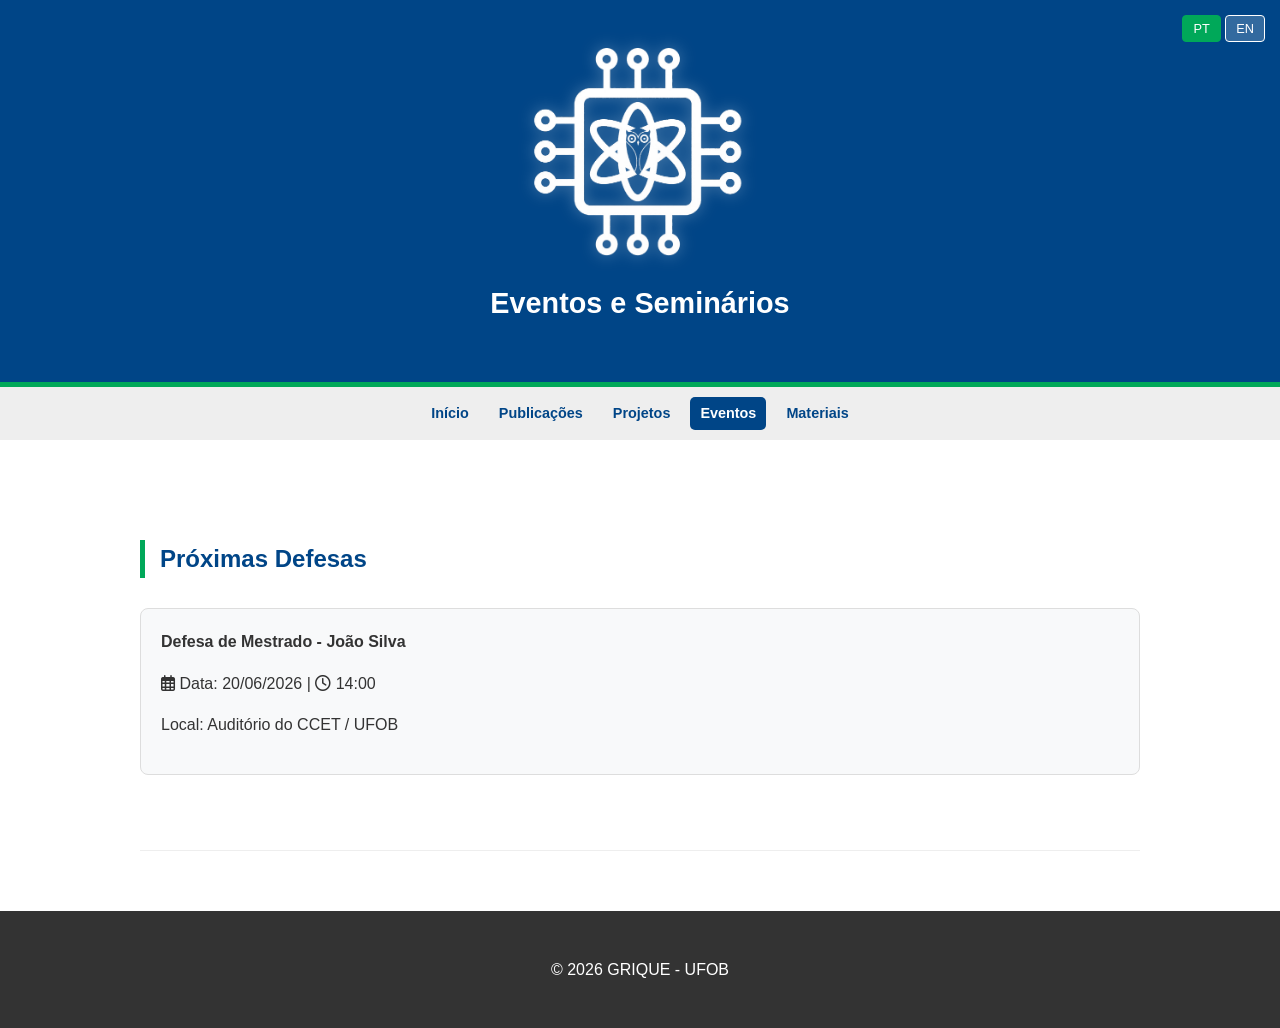
==== eventos.html @ b4e26b2e "Create eventos.html for events and seminars Add eventos.html with event details and navigation." ====
<!DOCTYPE html>
<html lang="pt-br">
<head>
    <meta charset="UTF-8">
    <meta name="viewport" content="width=device-width, initial-scale=1.0">
    <title>Eventos - GRIQUE</title>
    <link rel="stylesheet" href="https://cdnjs.cloudflare.com/ajax/libs/font-awesome/6.0.0/css/all.min.css">
    <link rel="stylesheet" href="style.css">
    <link rel="icon" type="image/x-icon" href="img/favicon.ico">
</head>
<body>

<header>
    <div class="lang-switch">
        <button class="lang-btn active" id="btn-pt">PT</button>
        <button class="lang-btn" id="btn-en">EN</button>
    </div>
    <img src="img/logo.png" alt="Logo GRIQUE" class="grique-logo">
    <div class="lang-pt"><h1 class="main-title">Eventos e Seminários</h1></div>
    <div class="lang-en"><h1 class="main-title">Events and Seminars</h1></div>
</header>

<nav>
    <a href="index.html#sobre"> <span class="lang-pt">Início</span><span class="lang-en">Home</span></a>
    <a href="publicacoes.html"> <span class="lang-pt">Publicações</span><span class="lang-en">Publications</span></a>
    <a href="projetos.html"> <span class="lang-pt">Projetos</span><span class="lang-en">Projects</span></a>
    <a href="eventos.html" style="background: var(--primary); color: white;"> <span class="lang-pt">Eventos</span><span class="lang-en">Events</span></a>
    <a href="materiais.html"> <span class="lang-pt">Materiais</span><span class="lang-en">Materials</span></a>
</nav>

<div class="container">
    <section>
        <div class="lang-pt">
            <h2>Próximas Defesas</h2>
            <div class="research-item">
                <strong>Defesa de Mestrado - João Silva</strong>
                <p><i class="far fa-calendar-alt"></i> Data: 20/06/2026 | <i class="far fa-clock"></i> 14:00</p>
                <p>Local: Auditório do CCET / UFOB</p>
            </div>
        </div>
        <div class="lang-en">
            <h2>Upcoming Defenses</h2>
            <div class="research-item">
                <strong>Master's Defense - João Silva</strong>
                <p><i class="far fa-calendar-alt"></i> Date: June 20th, 2026 | <i class="far fa-clock"></i> 2:00 PM</p>
                <p>Location: CCET Auditorium / UFOB</p>
            </div>
        </div>
    </section>
</div>

<footer><p>&copy; 2026 GRIQUE - UFOB</p></footer>
<script src="script.js"></script>
</body>
</html>
---- style.css ----
/* 1. CONFIGURAÇÕES GERAIS */
:root {
    --primary: #004587;
    --secondary: #00a859;
    --light: #f8f9fa;
    --dark: #333;
}

body {
    font-family: 'Segoe UI', Tahoma, Geneva, Verdana, sans-serif;
    line-height: 1.6;
    margin: 0;
    color: var(--dark);
    background-color: #fff;
}

/* 2. CABEÇALHO E LOGO */
header {
    background: var(--primary);
    color: white;
    padding: 3rem 1rem;
    text-align: center;
    border-bottom: 5px solid var(--secondary);
    position: relative;
}

.grique-logo {
    max-width: 220px;
    height: auto;
    display: block;
    margin: 0 auto 1.5rem auto;
    filter: drop-shadow(0px 0px 8px rgba(255,255,255,0.3));
}

.main-title {
    font-size: 1.8rem;
    margin: 0.5rem 0;
    font-weight: 700;
}

/* 3. BOTÕES DE IDIOMA */
.lang-switch {
    position: absolute;
    top: 15px;
    right: 15px;
}

.lang-btn {
    background: rgba(255, 255, 255, 0.2);
    color: white;
    border: 1px solid white;
    padding: 5px 10px;
    cursor: pointer;
    font-size: 0.8rem;
    border-radius: 4px;
    transition: 0.3s;
    text-transform: uppercase;
}

.lang-btn:hover { background: white; color: var(--primary); }
.lang-btn.active { background: var(--secondary); border-color: var(--secondary); }

/* 4. NAVEGAÇÃO */
nav {
    background: #eee;
    padding: 10px;
    text-align: center;
    position: sticky;
    top: 0;
    z-index: 1000;
    display: flex;
    justify-content: center;
    flex-wrap: wrap;
    gap: 10px;
}

nav a {
    text-decoration: none;
    color: var(--primary);
    font-weight: bold;
    font-size: 0.9rem;
    padding: 5px 10px;
    border-radius: 5px;
    transition: 0.3s;
}

nav a:hover { background: var(--primary); color: white !important; }

/* 5. CARROSSEL DE NOTÍCIAS */
.news-carousel {
    background: #e9ecef;
    padding: 40px 0;
    border-bottom: 3px solid var(--secondary);
}

.carousel-container {
    max-width: 1000px;
    margin: auto;
    position: relative;
    min-height: 180px;
    display: flex;
    align-items: center;
    justify-content: center;
    overflow: hidden;
}

.news-slide {
    display: none;
    width: 80%;
    text-align: center;
}

.news-slide.active { 
    display: block; 
    animation: fade 0.8s; 
}

.news-tag {
    background: var(--secondary);
    color: white;
    padding: 4px 12px;
    border-radius: 20px;
    font-size: 0.75rem;
    font-weight: bold;
    text-transform: uppercase;
}

.news-content h3 { margin: 15px 0 5px 0; color: var(--primary); }

.prev, .next {
    position: absolute;
    top: 50%;
    transform: translateY(-50%);
    background: rgba(0,0,0,0.05);
    border: none;
    font-size: 2rem;
    padding: 10px;
    cursor: pointer;
    color: var(--primary);
    border-radius: 50%;
    transition: 0.3s;
}

.prev { left: 15px; }
.next { right: 15px; }
.prev:hover, .next:hover { background: rgba(0,0,0,0.1); }

@keyframes fade { from {opacity: 0.4} to {opacity: 1} }

/* 6. CONTEÚDO E SEÇÕES */
.container {
    max-width: 1000px;
    margin: auto;
    padding: 20px;
}

section {
    padding: 60px 0;
    border-bottom: 1px solid #eee;
}

h2 {
    color: var(--primary);
    border-left: 5px solid var(--secondary);
    padding-left: 15px;
    margin-bottom: 30px;
}

.member-card, .research-item {
    background: var(--light);
    padding: 20px;
    margin: 15px 0;
    border-radius: 8px;
    border: 1px solid #ddd;
}

.member-card {
    display: flex;
    justify-content: space-between;
    align-items: center;
}

.btn-lattes {
    background: #eb7125;
    color: white;
    text-decoration: none;
    padding: 8px 15px;
    border-radius: 4px;
    font-size: 0.85rem;
    font-weight: bold;
}

footer {
    background: var(--dark);
    color: white;
    text-align: center;
    padding: 30px;
    margin-top: 40px;
}

.lang-en { display: none; }
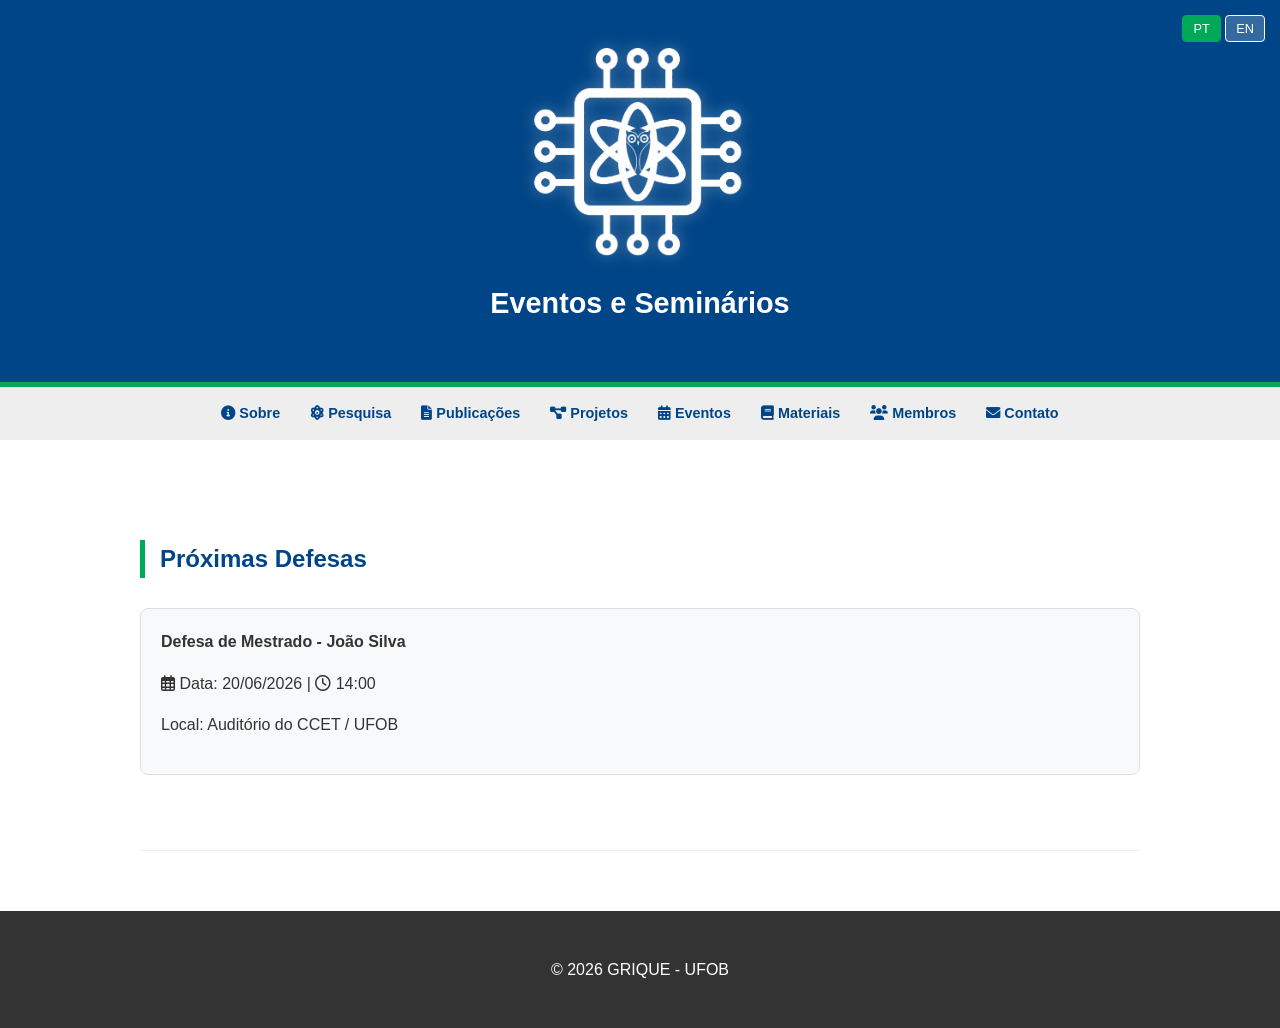
==== commit e608301a: "Update eventos.html" ====
--- a/eventos.html
+++ b/eventos.html
@@ -21,11 +21,16 @@
 </header>
 
 <nav>
-    <a href="index.html#sobre"> <span class="lang-pt">Início</span><span class="lang-en">Home</span></a>
-    <a href="publicacoes.html"> <span class="lang-pt">Publicações</span><span class="lang-en">Publications</span></a>
-    <a href="projetos.html"> <span class="lang-pt">Projetos</span><span class="lang-en">Projects</span></a>
-    <a href="eventos.html" style="background: var(--primary); color: white;"> <span class="lang-pt">Eventos</span><span class="lang-en">Events</span></a>
-    <a href="materiais.html"> <span class="lang-pt">Materiais</span><span class="lang-en">Materials</span></a>
+    <a href="index.html#sobre"><i class="fas fa-info-circle"></i> <span class="lang-pt">Sobre</span><span class="lang-en">About</span></a>
+    <a href="index.html#pesquisa"><i class="fas fa-atom"></i> <span class="lang-pt">Pesquisa</span><span class="lang-en">Research</span></a>
+    
+    <a href="publicacoes.html"><i class="fas fa-file-alt"></i> <span class="lang-pt">Publicações</span><span class="lang-en">Publications</span></a>
+    <a href="projetos.html"><i class="fas fa-project-diagram"></i> <span class="lang-pt">Projetos</span><span class="lang-en">Projects</span></a>
+    <a href="eventos.html"><i class="fas fa-calendar-alt"></i> <span class="lang-pt">Eventos</span><span class="lang-en">Events</span></a>
+    <a href="materiais.html"><i class="fas fa-book"></i> <span class="lang-pt">Materiais</span><span class="lang-en">Materials</span></a>
+    
+    <a href="index.html#equipe"><i class="fas fa-users"></i> <span class="lang-pt">Membros</span><span class="lang-en">Members</span></a>
+    <a href="index.html#contato"><i class="fas fa-envelope"></i> <span class="lang-pt">Contato</span><span class="lang-en">Contact</span></a>
 </nav>
 
 <div class="container">
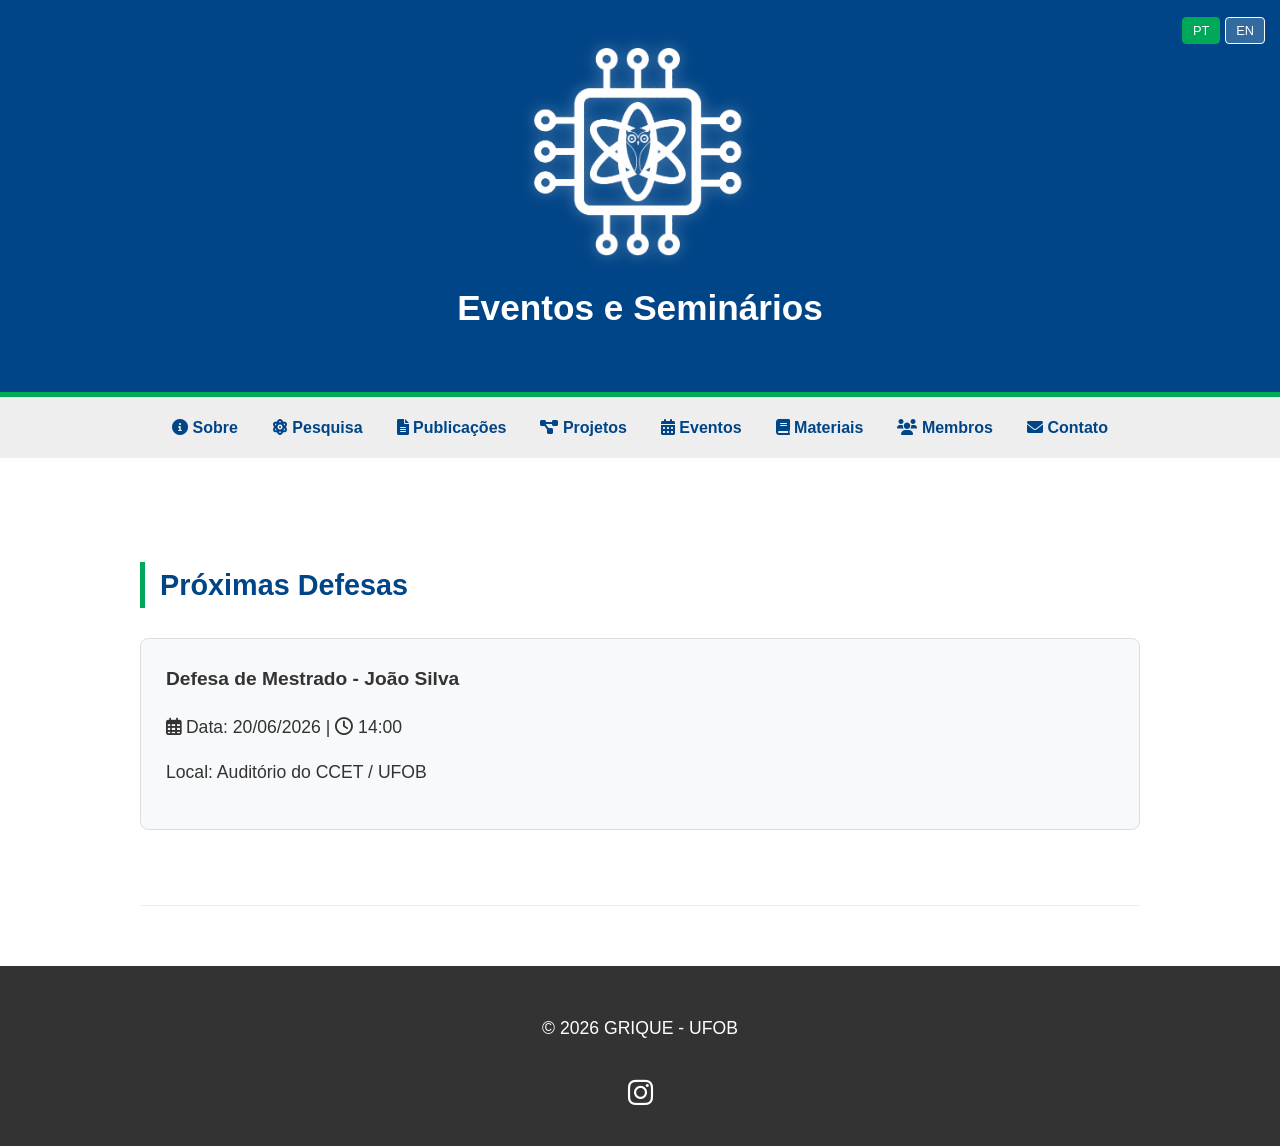
==== commit 0ef535cf: "Add social links to footer in eventos.html" ====
--- a/eventos.html
+++ b/eventos.html
@@ -54,7 +54,14 @@
     </section>
 </div>
 
-<footer><p>&copy; 2026 GRIQUE - UFOB</p></footer>
+<footer>
+    <p>&copy; 2026 GRIQUE - UFOB</p>
+    <div class="social-links">
+        <a href="https://www.instagram.com/grique.ufob/" target="_blank" style="color: white; font-size: 1.8rem; margin-top: 10px; display: inline-block;">
+            <i class="fab fa-instagram"></i>
+        </a>
+    </div>
+</footer>
 <script src="script.js"></script>
 </body>
 </html>
--- a/style.css
+++ b/style.css
@@ -12,6 +12,11 @@
     margin: 0;
     color: var(--dark);
     background-color: #fff;
+    font-size: 1.1rem; /* Aumenta a fonte base de todo o site */
+}
+
+p {
+    font-size: 1.1rem; /* Garante que parágrafos fiquem bem legíveis */
 }
 
 /* 2. CABEÇALHO E LOGO */
@@ -33,7 +38,7 @@
 }
 
 .main-title {
-    font-size: 1.8rem;
+    font-size: 2.2rem; /* Era 1.8rem, agora mais imponente */
     margin: 0.5rem 0;
     font-weight: 700;
 }
@@ -78,8 +83,8 @@
     text-decoration: none;
     color: var(--primary);
     font-weight: bold;
-    font-size: 0.9rem;
-    padding: 5px 10px;
+    font-size: 1rem; /* Aumentado de 0.9rem para 1rem */
+    padding: 8px 12px;
     border-radius: 5px;
     transition: 0.3s;
 }
@@ -125,7 +130,11 @@
     text-transform: uppercase;
 }
 
-.news-content h3 { margin: 15px 0 5px 0; color: var(--primary); }
+.news-content h3 {
+    font-size: 1.4rem; /* Títulos dentro do carrossel */
+    margin: 15px 0 5px 0; 
+    color: var(--primary); 
+}
 
 .prev, .next {
     position: absolute;
@@ -164,14 +173,19 @@
     border-left: 5px solid var(--secondary);
     padding-left: 15px;
     margin-bottom: 30px;
+    font-size: 1.8rem; /* Títulos das seções (Sobre, Membros, etc) */
 }
 
 .member-card, .research-item {
     background: var(--light);
-    padding: 20px;
+    padding: 25px; /* Mais respiro interno */
     margin: 15px 0;
     border-radius: 8px;
     border: 1px solid #ddd;
+}
+
+.member-card strong, .research-item strong {
+    font-size: 1.2rem; /* Nomes de membros e títulos de artigos em destaque */
 }
 
 .member-card {
@@ -184,9 +198,9 @@
     background: #eb7125;
     color: white;
     text-decoration: none;
-    padding: 8px 15px;
+    padding: 10px 18px; /* Botões um pouco maiores para facilitar o clique */
     border-radius: 4px;
-    font-size: 0.85rem;
+    font-size: 1rem;
     font-weight: bold;
 }
 
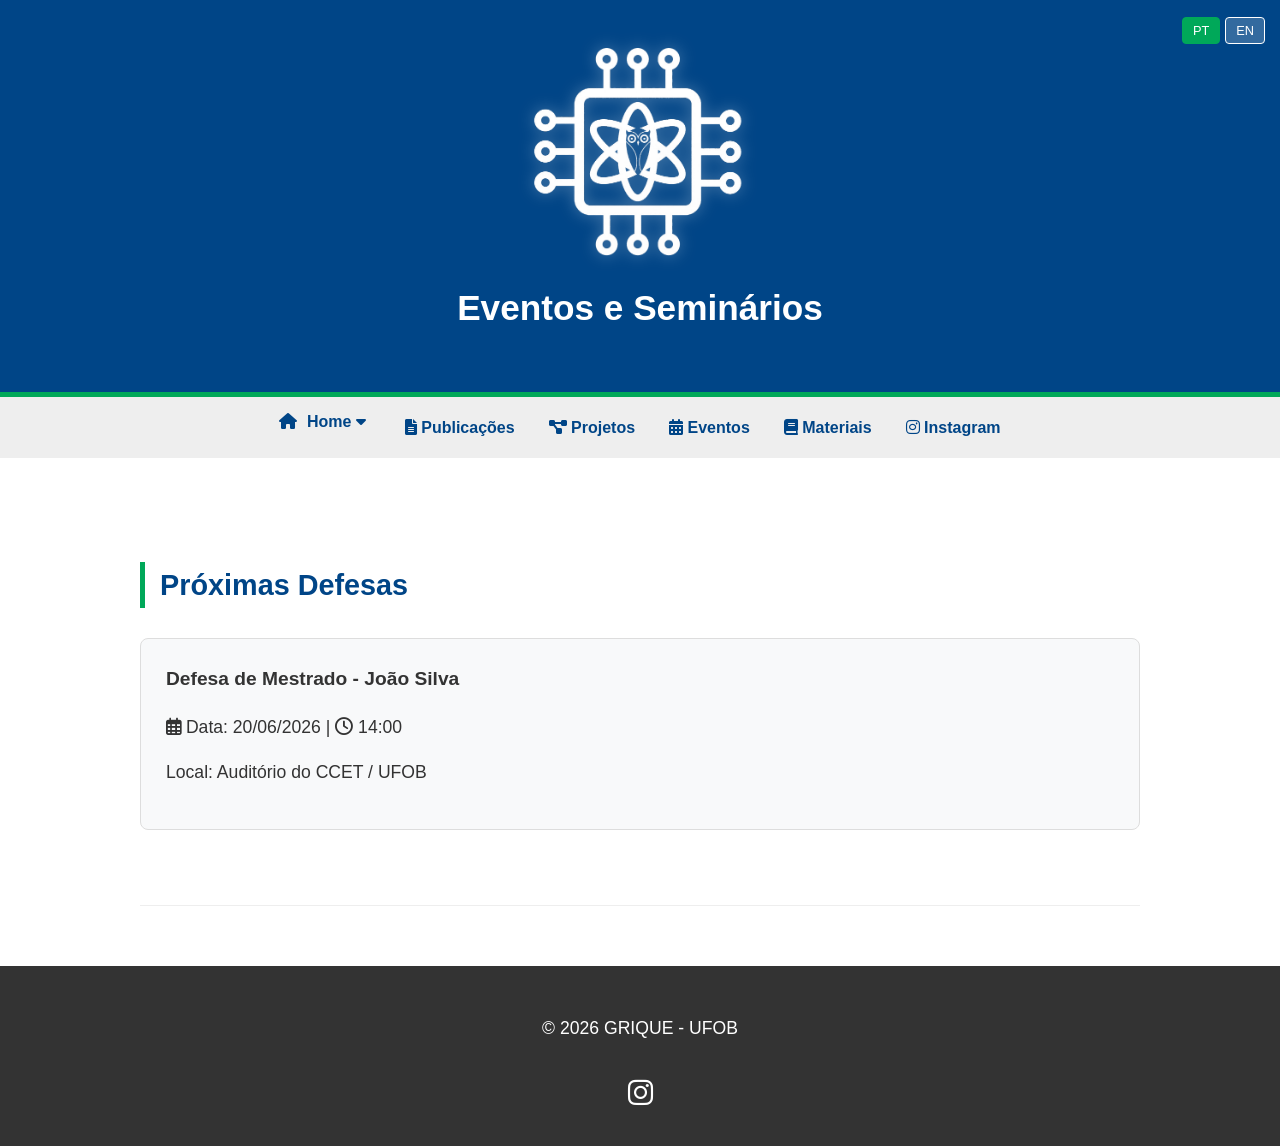
==== commit 45e07b14: "Add dropdown navigation for additional links" ====
--- a/eventos.html
+++ b/eventos.html
@@ -21,16 +21,34 @@
 </header>
 
 <nav>
-    <a href="index.html#sobre"><i class="fas fa-info-circle"></i> <span class="lang-pt">Sobre</span><span class="lang-en">About</span></a>
-    <a href="index.html#pesquisa"><i class="fas fa-atom"></i> <span class="lang-pt">Pesquisa</span><span class="lang-en">Research</span></a>
-    
+    <div class="dropdown">
+        <a href="index.html" class="dropbtn">
+            <i class="fas fa-home"></i> Home <i class="fas fa-caret-down"></i>
+        </a>
+        <div class="dropdown-content">
+            <a href="index.html#sobre">
+                <span class="lang-pt">Sobre</span><span class="lang-en">About</span>
+            </a>
+            <a href="index.html#pesquisa">
+                <span class="lang-pt">Pesquisa</span><span class="lang-en">Research</span>
+            </a>
+            <a href="index.html#equipe">
+                <span class="lang-pt">Membros</span><span class="lang-en">Members</span>
+            </a>
+            <a href="index.html#contato">
+                <span class="lang-pt">Contato</span><span class="lang-en">Contact</span>
+            </a>
+        </div>
+    </div>
+
     <a href="publicacoes.html"><i class="fas fa-file-alt"></i> <span class="lang-pt">Publicações</span><span class="lang-en">Publications</span></a>
     <a href="projetos.html"><i class="fas fa-project-diagram"></i> <span class="lang-pt">Projetos</span><span class="lang-en">Projects</span></a>
     <a href="eventos.html"><i class="fas fa-calendar-alt"></i> <span class="lang-pt">Eventos</span><span class="lang-en">Events</span></a>
     <a href="materiais.html"><i class="fas fa-book"></i> <span class="lang-pt">Materiais</span><span class="lang-en">Materials</span></a>
-    
-    <a href="index.html#equipe"><i class="fas fa-users"></i> <span class="lang-pt">Membros</span><span class="lang-en">Members</span></a>
-    <a href="index.html#contato"><i class="fas fa-envelope"></i> <span class="lang-pt">Contato</span><span class="lang-en">Contact</span></a>
+
+    <a href="https://www.instagram.com/grique.ufob/" target="_blank" class="nav-instagram">
+        <i class="fab fa-instagram"></i> <span>Instagram</span>
+    </a>
 </nav>
 
 <div class="container">
--- a/style.css
+++ b/style.css
@@ -203,7 +203,29 @@
     font-size: 1rem;
     font-weight: bold;
 }
-
+/* Botão Flutuante do Instagram */
+.instagram-float {
+    position: fixed;
+    bottom: 20px;
+    right: 20px;
+    background: linear-gradient(45deg, #f09433 0%, #e6683c 25%, #dc2743 50%, #cc2366 75%, #bc1888 100%);
+    color: white;
+    width: 50px;
+    height: 50px;
+    border-radius: 50%;
+    display: flex;
+    align-items: center;
+    justify-content: center;
+    font-size: 25px;
+    box-shadow: 2px 2px 10px rgba(0,0,0,0.3);
+    z-index: 1000;
+    transition: 0.3s;
+    text-decoration: none;
+}
+
+.instagram-float:hover {
+    transform: scale(1.1);
+}
 footer {
     background: var(--dark);
     color: white;
@@ -211,5 +233,47 @@
     padding: 30px;
     margin-top: 40px;
 }
-
+/* Estilo do Menu Dropdown (Home) */
+.dropdown {
+    position: relative;
+    display: inline-block;
+}
+
+.dropdown-content {
+    display: none; /* Escondido por padrão */
+    position: absolute;
+    background-color: #f9f9f9;
+    min-width: 160px;
+    box-shadow: 0px 8px 16px 0px rgba(0,0,0,0.2);
+    z-index: 1001;
+    border-radius: 4px;
+    text-align: left;
+}
+
+/* Links dentro do Dropdown */
+.dropdown-content a {
+    color: var(--primary) !important;
+    padding: 12px 16px;
+    text-decoration: none;
+    display: block;
+    border-bottom: 1px solid #eee;
+    margin: 0 !important; /* Remove as margens do nav padrão */
+}
+
+.dropdown-content a:last-child { border-bottom: none; }
+
+.dropdown-content a:hover {
+    background-color: #ddd;
+    color: var(--secondary) !important;
+}
+
+/* Mostra o menu ao passar o mouse */
+.dropdown:hover .dropdown-content {
+    display: block;
+}
+
+/* Ajuste do botão principal do Dropdown */
+.dropbtn i {
+    margin-right: 5px;
+}
 .lang-en { display: none; }
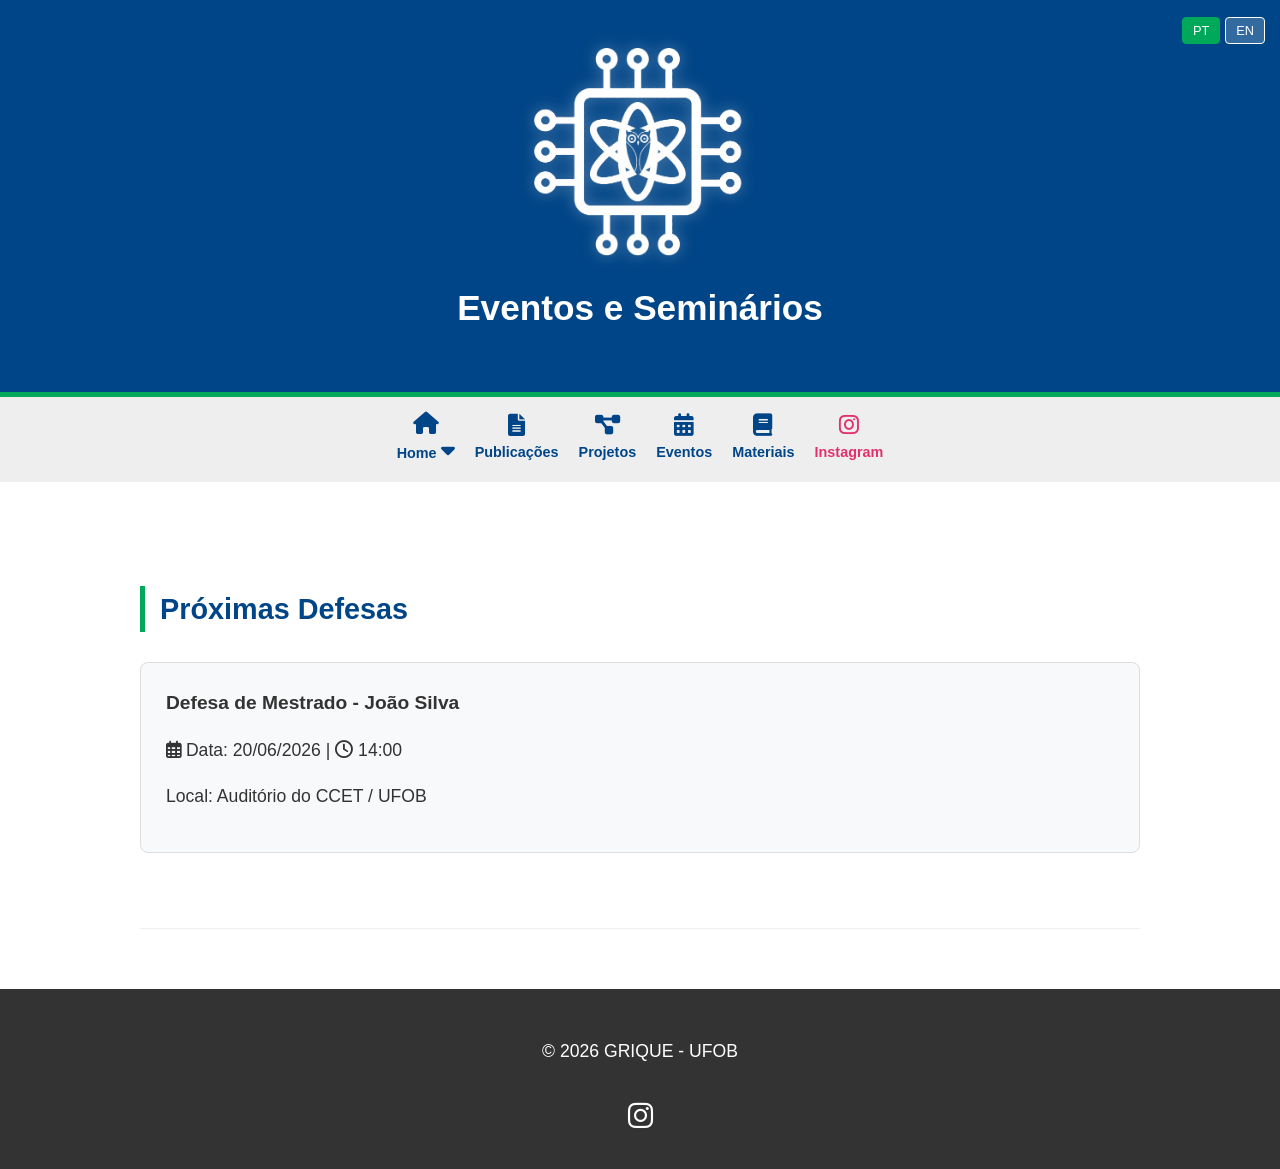
==== commit c5dbf118: "Update eventos.html" ====
--- a/eventos.html
+++ b/eventos.html
@@ -23,7 +23,8 @@
 <nav>
     <div class="dropdown">
         <a href="index.html" class="dropbtn">
-            <i class="fas fa-home"></i> Home <i class="fas fa-caret-down"></i>
+            <i class="fas fa-home"></i>
+            <div class="nav-text">Home <i class="fas fa-caret-down"></i></div>
         </a>
         <div class="dropdown-content">
             <a href="index.html#sobre">
@@ -41,13 +42,14 @@
         </div>
     </div>
 
-    <a href="publicacoes.html"><i class="fas fa-file-alt"></i> <span class="lang-pt">Publicações</span><span class="lang-en">Publications</span></a>
-    <a href="projetos.html"><i class="fas fa-project-diagram"></i> <span class="lang-pt">Projetos</span><span class="lang-en">Projects</span></a>
-    <a href="eventos.html"><i class="fas fa-calendar-alt"></i> <span class="lang-pt">Eventos</span><span class="lang-en">Events</span></a>
-    <a href="materiais.html"><i class="fas fa-book"></i> <span class="lang-pt">Materiais</span><span class="lang-en">Materials</span></a>
+    <a href="publicacoes.html"><i class="fas fa-file-alt"></i><div class="nav-text"><span class="lang-pt">Publicações</span><span class="lang-en">Publications</span></div></a>
+    <a href="projetos.html"><i class="fas fa-project-diagram"></i><div class="nav-text"><span class="lang-pt">Projetos</span><span class="lang-en">Projects</span></div></a>
+    <a href="eventos.html"><i class="fas fa-calendar-alt"></i><div class="nav-text"><span class="lang-pt">Eventos</span><span class="lang-en">Events</span></div></a>
+    <a href="materiais.html"><i class="fas fa-book"></i><div class="nav-text"><span class="lang-pt">Materiais</span><span class="lang-en">Materials</span></div></a>
 
     <a href="https://www.instagram.com/grique.ufob/" target="_blank" class="nav-instagram">
-        <i class="fab fa-instagram"></i> <span>Instagram</span>
+        <i class="fab fa-instagram"></i>
+        <div class="nav-text">Instagram</div>
     </a>
 </nav>
 
--- a/style.css
+++ b/style.css
@@ -68,28 +68,75 @@
 /* 4. NAVEGAÇÃO */
 nav {
     background: #eee;
-    padding: 10px;
+    padding: 15px 10px;
     text-align: center;
     position: sticky;
     top: 0;
     z-index: 1000;
     display: flex;
     justify-content: center;
-    flex-wrap: wrap;
-    gap: 10px;
-}
-
-nav a {
+    align-items: center;
+    gap: 20px;
+}
+
+/* Faz o ícone ficar em cima e o texto embaixo */
+nav a, .dropbtn {
+    display: flex;
+    flex-direction: column;
+    align-items: center;
     text-decoration: none;
     color: var(--primary);
     font-weight: bold;
-    font-size: 1rem; /* Aumentado de 0.9rem para 1rem */
-    padding: 8px 12px;
-    border-radius: 5px;
-    transition: 0.3s;
-}
-
-nav a:hover { background: var(--primary); color: white !important; }
+    font-size: 0.9rem;
+    transition: 0.3s;
+}
+
+nav i {
+    font-size: 1.4rem; /* Tamanho do ícone */
+    margin-bottom: 5px;
+}
+
+/* --- CORREÇÃO DO DROPDOWN --- */
+.dropdown {
+    position: relative;
+    display: inline-block;
+}
+
+.dropdown-content {
+    display: none !important; /* FORÇA estar escondido por padrão */
+    position: absolute;
+    background-color: white;
+    min-width: 180px;
+    box-shadow: 0px 8px 16px rgba(0,0,0,0.2);
+    z-index: 1100;
+    top: 100%; /* Faz aparecer logo abaixo do botão */
+    left: 50%;
+    transform: translateX(-50%);
+    border-radius: 4px;
+    padding: 10px 0;
+}
+
+/* MOSTRA o menu ao passar o mouse */
+.dropdown:hover .dropdown-content {
+    display: block !important;
+}
+
+.dropdown-content a {
+    display: block;
+    padding: 10px 20px;
+    text-align: left;
+    flex-direction: row; /* Dentro do menu, texto e ícone ficam na mesma linha se houver */
+    border-bottom: 1px solid #f0f0f0;
+}
+
+.dropdown-content a:hover {
+    background-color: #f8f9fa;
+    color: var(--secondary);
+}
+
+/* Cor especial do Instagram */
+.nav-instagram { color: #E1306C !important; }
+.nav-instagram:hover { transform: scale(1.1); }
 
 /* 5. CARROSSEL DE NOTÍCIAS */
 .news-carousel {
@@ -233,47 +280,5 @@
     padding: 30px;
     margin-top: 40px;
 }
-/* Estilo do Menu Dropdown (Home) */
-.dropdown {
-    position: relative;
-    display: inline-block;
-}
-
-.dropdown-content {
-    display: none; /* Escondido por padrão */
-    position: absolute;
-    background-color: #f9f9f9;
-    min-width: 160px;
-    box-shadow: 0px 8px 16px 0px rgba(0,0,0,0.2);
-    z-index: 1001;
-    border-radius: 4px;
-    text-align: left;
-}
-
-/* Links dentro do Dropdown */
-.dropdown-content a {
-    color: var(--primary) !important;
-    padding: 12px 16px;
-    text-decoration: none;
-    display: block;
-    border-bottom: 1px solid #eee;
-    margin: 0 !important; /* Remove as margens do nav padrão */
-}
-
-.dropdown-content a:last-child { border-bottom: none; }
-
-.dropdown-content a:hover {
-    background-color: #ddd;
-    color: var(--secondary) !important;
-}
-
-/* Mostra o menu ao passar o mouse */
-.dropdown:hover .dropdown-content {
-    display: block;
-}
-
-/* Ajuste do botão principal do Dropdown */
-.dropbtn i {
-    margin-right: 5px;
-}
+
 .lang-en { display: none; }
